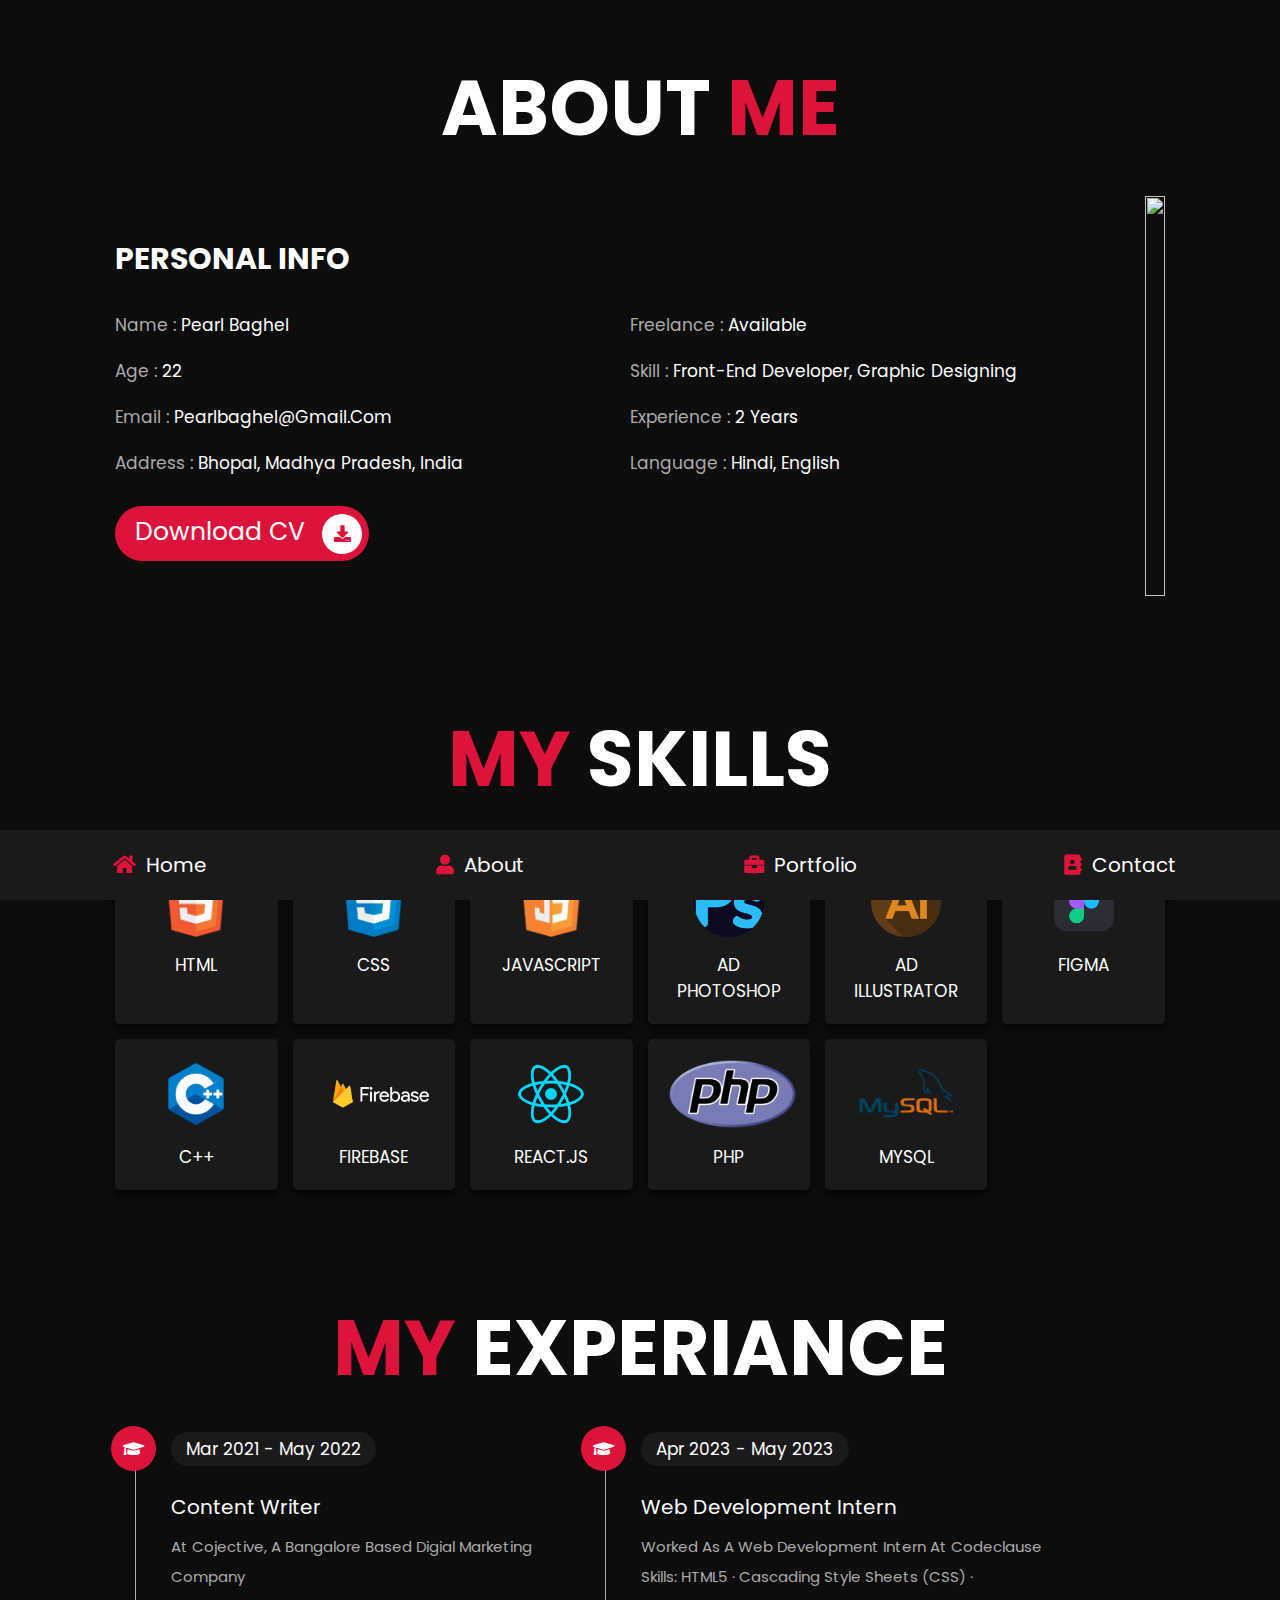
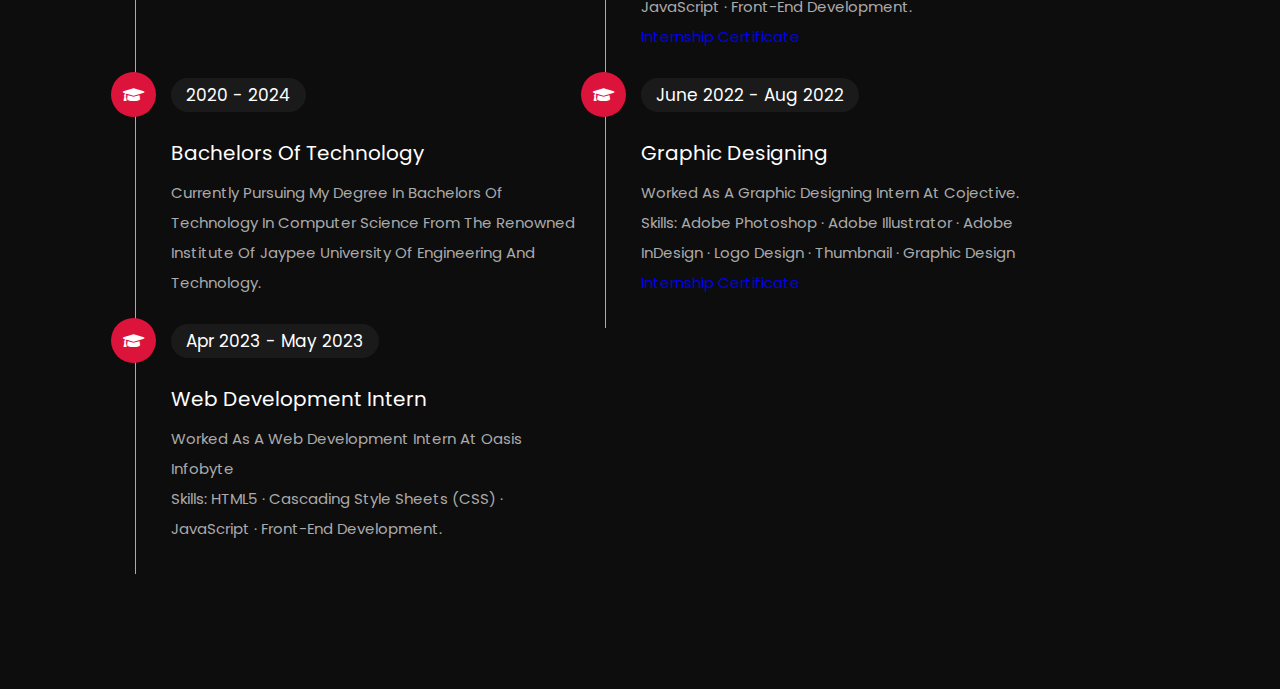
==== about.html @ 2f69be15 "first commit" ====
<!DOCTYPE html>
<html lang="en">

    <head>
        <meta charset="UTF-8">
        <meta http-equiv="X-UA-Compatible" content="IE=edge">
        <meta name="viewport" content="width=device-width, initial-scale=1.0">
        <title>about</title>

        <!-- font awesome cdn link  -->
        <link rel="stylesheet" href="https://cdnjs.cloudflare.com/ajax/libs/font-awesome/5.15.4/css/all.min.css">

        <!-- custom css file link  -->
        <link rel="stylesheet" href="style.css">

    </head>

    <body>

        <!-- navbar section starts  -->

        <nav class="navbar">
            <a href="home.html"> <i class="fas fa-home"></i> <span>home</span> </a>
            <a href="about.html"> <i class="fas fa-user"></i> <span>about</span> </a>
            <a href="portfolio.html"> <i class="fas fa-briefcase"></i> <span>portfolio</span> </a>
            <!-- <a href="blogs.html"> <i class="fas fa-blog"></i> <span>blogs</span> </a> -->
            <a href="contact.html"> <i class="fas fa-address-book"></i> <span>contact</span> </a>
        </nav>

        <!-- navbar section ends -->

        <!-- about section starts  -->

        <section class="about">

            <h1 class="heading"> about <span>me</span> </h1>

            <div class="row">

                <div class="info-container">

                    <h1>personal info</h1>

                    <div class="box-container">

                        <div class="box">
                            <h3> <span>name : </span> Pearl Baghel </h3>
                            <h3> <span>age : </span> 22 </h3>
                            <h3> <span>email : </span> pearlbaghel@gmail.com </h3>
                            <h3> <span>address : </span> Bhopal, Madhya Pradesh, india</h3>
                        </div>

                        <div class="box">
                            <h3> <span>freelance : </span> available </h3>
                            <h3> <span>skill : </span> front-end Developer, Graphic designing </h3>
                            <h3> <span>experience : </span> 2 years </h3>
                            <h3> <span>language : </span> hindi, english </h3>
                        </div>

                    </div>

                    <a href="#" class="btn"> download CV <i class="fas fa-download"></i> </a>

                </div>

                <div class="count-container">

                    <!-- <div class="box">
                <h3>2+</h3>
                <p>years of experience</p>
            </div>

            <div class="box">
                <h3>450+</h3>
                <p>happy clients</p>
            </div>

            <div class="box">
                <h3>390+</h3>
                <p>project completed</p>
            </div>

            <div class="box">
                <h3>10+</h3>
                <p>awards won</p>
            </div> -->

                    <img src="images/aboutimage.gif" alt="">

                </div>

            </div>

        </section>

        <!-- about section ends -->

        <!-- skills section starts  -->

        <section class="skills">

            <h1 class="heading"> <span>my</span> skills </h1>

            <div class="box-container">
                <div class="box">
                    <img src="images/icon-1.png">
                    <h3>html</h3>
                </div>
                <div class="box">
                    <img src="images/icon-2.png">
                    <h3>css</h3>
                </div>
                <div class="box">
                    <img src="images/icon-3.png">
                    <h3>javascript</h3>
                </div>
                <div class="box">
                    <img src="images/icon-4.png">
                    <h3>ad photoshop</h3>
                </div>
                <div class="box">
                    <img src="images/icon-5.png">
                    <h3>ad illustrator</h3>
                </div>
                <div class="box">
                    <img src="images/icon-6.png">
                    <h3>figma</h3>
                </div>
                <div class="box">
                    <img src="images/icon-7.png">
                    <h3>c++</h3>
                </div>
                <div class="box">
                    <img src="images/icon-8.png">
                    <h3>Firebase</h3>
                </div>
                <div class="box">
                    <img src="images/icon-9.png">
                    <h3>react.js</h3>
                </div>
                <div class="box">
                    <img src="images/icon-10.png">
                    <h3>php</h3>
                </div>
                <div class="box">
                    <img src="images/icon-11.png">
                    <h3>mysql</h3>
                </div>
            </div>

        </section>

        <!-- skills section ends -->

        <!-- education section starts  -->

        <section class="education">

            <h1 class="heading"> <span>my</span> Experiance </h1>

            <div class="box-container">

                <div class="box">
                    <i class="fas fa-graduation-cap"></i>
                    <span>Mar 2021 - may 2022</span>
                    <h3>Content Writer</h3>
                    <p>at cojective, a bangalore based digial marketing company</p>
                </div>

                <div class="box">
                    <i class="fas fa-graduation-cap"></i>
                    <span>Apr 2023 - May 2023 </span>
                    <h3>Web Development Intern</h3>
                    <p>worked as a web development intern at codeclause<br>Skills: HTML5 · Cascading Style Sheets (CSS) · JavaScript · Front-End Development.<br><a href="https://www.linkedin.com/in/pearl-baghel-884807211/overlay/experience/2150628178/multiple-media-viewer?profileId=ACoAADWw5CQBwi-3Qg0DMl6ZUpad9ii9hekX2CM&treasuryMediaId=1635525442308&lipi=urn%3Ali%3Apage%3Ad_flagship3_profile_view_base%3BJ2IKghkDRHaGOTOlcxXQ5g%3D%3D">internship certificate</a></p>
                </div>

                <div class="box">
                    <i class="fas fa-graduation-cap"></i>
                    <span>2020 - 2024</span>
                    <h3>Bachelors of Technology</h3>
                    <p>Currently Pursuing my degree in bachelors of technology in computer science from the renowned institute of jaypee university of engineering and technology.</p>
                </div>

                <div class="box">
                    <i class="fas fa-graduation-cap"></i>
                    <span>June 2022 - Aug 2022</span>
                    <h3>Graphic designing</h3>
                    <p>Worked as a graphic designing intern at cojective.<br>Skills: Adobe Photoshop · Adobe Illustrator
                        · Adobe InDesign · Logo Design · thumbnail · Graphic Design <br><a
                            href="https://www.linkedin.com/in/pearl-baghel-884807211/overlay/1635525446434/single-media-viewer?type=IMAGE&profileId=ACoAADWw5CQBwi-3Qg0DMl6ZUpad9ii9hekX2CM&lipi=urn%3Ali%3Apage%3Ad_flagship3_profile_view_base%3BMBtVjmn4Q826A%2B%2FppzmdAw%3D%3D"
                            target="_blank">internship certificate</a></p>
                </div>

                <div class="box">
                    <i class="fas fa-graduation-cap"></i>
                    <span>Apr 2023 - May 2023</span>
                    <h3>Web Development Intern</h3>
                    <p>worked as a web development intern at Oasis Infobyte<br>Skills: HTML5 · Cascading Style Sheets (CSS) · JavaScript · Front-End Development.</p>
                </div>
                <!-- <div class="box">
                    <i class="fas fa-graduation-cap"></i>
                    <span>2020 - 2021</span>
                    <h3>front-end development</h3>
                    <p>Lorem ipsum dolor sit amet consectetur adipisicing elit. Quia explicabo magni est quo vitae quis
                        veritatis fugiat optio placeat enim!</p>
                </div> -->

            </div>

        </section>

        <!-- education section ends -->

    </body>

</html>
---- style.css ----
@import url("https://fonts.googleapis.com/css2?family=Poppins:wght@100;300;400;500;600;700&display=swap");

* {
    font-family: 'Poppins', sans-serif;
    margin: 0;
    padding: 0;
    -webkit-box-sizing: border-box;
    box-sizing: border-box;
    text-decoration: none;
    outline: none;
    border: none;
    text-transform: capitalize;
}

html {
    font-size: 62.5%;
    overflow-x: hidden;
}

html::-webkit-scrollbar {
    width: 1rem;
}

html::-webkit-scrollbar-track {
    background: #0d0d0d;
}

html::-webkit-scrollbar-thumb {
    background: crimson;
    border-radius: 5rem;
}

body {
    background: #0d0d0d;
    padding-bottom: 6.5rem;
}

section {
    padding: 5rem 9%;
}

.heading {
    text-align: center;
    font-size: 6vw;
    color: #fff;
    margin-bottom: 3rem;
    text-transform: uppercase;
}

.heading span {
    text-transform: uppercase;
    color: crimson;
}

.btn {
    display: inline-block;
    margin-top: 1rem;
    border-radius: 5rem;
    background: crimson;
    padding: .7rem;
    font-size: 2.5rem;
    color: #fff;
    padding-left: 2rem;
}

.btn i {
    height: 4rem;
    width: 4rem;
    line-height: 4rem;
    font-size: 1.7rem;
    text-align: center;
    background: #fff;
    color: crimson;
    border-radius: 50%;
    margin-left: 1rem;
    -webkit-transition: .2s linear;
    transition: .2s linear;
}

.btn:hover i {
    margin-left: 2rem;
}

.navbar {
    position: fixed;
    bottom: 0;
    left: 0;
    right: 0;
    display: -webkit-box;
    display: -ms-flexbox;
    display: flex;
    z-index: 1000;
    -webkit-box-align: end;
    -ms-flex-align: end;
    align-items: flex-end;
}

.navbar a {
    padding: 2rem;
    font-size: 2rem;
    background: #1a1a1a;
    -webkit-box-flex: 1;
    -ms-flex: 1;
    flex: 1;
    color: #fff;
    text-align: center;
    -webkit-transition: .2s linear;
    transition: .2s linear;
}

.navbar a i {
    color: crimson;
    padding-right: .5rem;
}

.navbar a:hover {
    background: crimson;
    padding-bottom: 6rem;
}

.navbar a:hover i {
    color: #fff;
}

.home {
    display: -webkit-box;
    display: -ms-flexbox;
    display: flex;
    -webkit-box-align: center;
    -ms-flex-align: center;
    align-items: center;
    -ms-flex-wrap: wrap;
    flex-wrap: wrap;
    gap: 4rem;
    min-height: calc(100vh - 6.5rem);
}

.home .image {
    -webkit-box-flex: 1;
    -ms-flex: 1 1 42rem;
    flex: 1 1 42rem;
    text-align: center;
}

.home .image img {
    height: 60rem;
    width: 55rem;
    border-radius: 30% 70% 70% 30% / 30% 30% 70% 70%;
}

.home .content {
    -webkit-box-flex: 1;
    -ms-flex: 1 1 42rem;
    flex: 1 1 42rem;
}

.home .content h3 {
    color: #fff;
    font-size: 4rem;
    padding-bottom: .5rem;
}


.home .content span {
    font-size: 2rem;
    font-weight: bold;
    color: crimson;
    padding: .5rem 0;
    overflow: hidden;
    white-space: nowrap;
    margin: 0 auto;
    letter-spacing: 0.15em;
    animation: typing 3s steps(20) forwards;
    display: none;
}

.content .line-hidden {
    display: none;
}

@keyframes typing {
    from {
        width: 0;
    }

    to {
        width: 100%;
    }
}

.home .content p {
    font-size: 1.75rem;
    color: #ffffff;
    padding: 1rem 0;
    line-height: 2;
}

.about .row {
    display: -webkit-box;
    display: -ms-flexbox;
    display: flex;
    -webkit-box-align: center;
    -ms-flex-align: center;
    align-items: center;
    -ms-flex-wrap: wrap;
    flex-wrap: wrap;
    gap: 2rem;
}

.about .row .info-container {
    -webkit-box-flex: 1;
    -ms-flex: 1 1 42rem;
    flex: 1 1 42rem;
}

.about .row .info-container h1 {
    font-size: 3rem;
    color: #fff;
    text-transform: uppercase;
    padding-bottom: 1rem;
}

.about .row .info-container .box-container {
    padding: 1rem 0;
    display: -webkit-box;
    display: -ms-flexbox;
    display: flex;
    -ms-flex-wrap: wrap;
    flex-wrap: wrap;
    gap: 2rem;
}

.about .row .info-container .box-container .box {
    -webkit-box-flex: 1;
    -ms-flex: 1 1 20rem;
    flex: 1 1 20rem;
}

.about .row .info-container .box-container .box h3 {
    font-size: 1.7rem;
    color: #fff;
    padding: 1rem 0;
    font-weight: normal;
}

.about .row .info-container .box-container .box h3 span {
    color: #aaa;
}
/* 
.about .row .count-container {
    -webkit-box-flex: 1;
    -ms-flex: 1 1 42rem;
    flex: 1 1 42rem;
    display: -webkit-box;
    display: -ms-flexbox;
    display: flex;
    -ms-flex-wrap: wrap;
    flex-wrap: wrap;
    gap: 2rem;
}

.about .row .count-container .box {
    -webkit-box-flex: 1;
    -ms-flex: 1 1 20rem;
    flex: 1 1 20rem;
    padding: 3rem 4rem;
    border-radius: .5rem;
    background: #1a1a1a;
    -webkit-box-shadow: 0 0.5rem 1rem rgba(0, 0, 0, 0.7);
    box-shadow: 0 0.5rem 1rem rgba(0, 0, 0, 0.7);
}

.about .row .count-container .box h3 {
    font-size: 5rem;
    color: crimson;
}

.about .row .count-container .box p {
    font-size: 2rem;
    color: #aaa;
} */

.about .count-container img{
    width: 100%;
    height:40rem;
}
.skills .box-container {
    display: -ms-grid;
    display: grid;
    -ms-grid-columns: (minmax(15rem, 1fr))[auto-fit];
    grid-template-columns: repeat(6, minmax(15rem, 1fr));
    gap: 1.5rem;

}

.skills .box-container .box {
    padding: 2rem;
    text-align: center;
    -webkit-box-shadow: 0 0.5rem 1rem rgba(0, 0, 0, 0.7);
    box-shadow: 0 0.5rem 1rem rgba(0, 0, 0, 0.7);
    border-radius: .5rem;
    background: #1a1a1a;
}

.skills .box-container .box:hover {
    background: white;
}

.skills .box-container .box:hover h3 {
    color: #0d0d0d;
}

.skills .box-container .box img {
    height: 7rem;
    margin-bottom: 1rem;
}

.skills .box-container .box h3 {
    color: #fff;
    font-size: 1.7rem;
    font-weight: normal;
    text-transform: uppercase;
}

.education .box-container {
    display: -webkit-box;
    display: -ms-flexbox;
    display: flex;
    -ms-flex-wrap: wrap;
    flex-wrap: wrap;
}

.education .box-container .box {
    -webkit-box-flex: 1;
    -ms-flex: 1 1 40rem;
    /* flex: 1 1 40rem; */
    flex: 0 45rem;
    width: 45rem;
    margin-left: 2rem;
    padding-top: 0;
    padding-bottom: 0;
    padding-left: 3.5rem;
    padding-bottom: 3rem;
    border-left: 0.1rem solid #aaa;
    position: relative;
}

.education .box-container .box i {
    height: 4.5rem;
    width: 4.5rem;
    line-height: 4.5rem;
    font-size: 1.7rem;
    border-radius: 50%;
    background: crimson;
    color: #fff;
    text-align: center;
    position: absolute;
    top: -1rem;
    left: -2.5rem;
}

.education .box-container .box span {
    font-size: 1.7rem;
    color: #fff;
    border-radius: 5rem;
    padding: .5rem 1.5rem;
    background: #1a1a1a;
}

.education .box-container .box h3 {
    font-size: 2rem;
    padding: 1rem 0;
    color: #fff;
    padding-top: 3rem;
    font-weight: normal;
}

.education .box-container .box p {
    font-size: 1.5rem;
    color: #aaa;
    line-height: 2;
}

.portfolio {
    text-align: center;
}

.portfolio .box-container {
    display: -ms-grid;
    display: grid;
    -ms-grid-columns: (minmax(31rem, 1fr))[auto-fit];
    grid-template-columns: repeat(auto-fit, minmax(31rem, 1fr));
    gap: 1.5rem;
    margin-bottom: 2rem;
}

.portfolio .box-container .box {
    height: 30rem;
    overflow: hidden;
    position: relative;
}

.portfolio .box-container .box:hover .content {
    -webkit-transform: translateY(0%);
    transform: translateY(0%);
}

.portfolio .box-container .box img {
    height: 100%;
    width: 100%;
    -o-object-fit: cover;
    object-fit: cover;
}

.portfolio .box-container .box .content {
    position: absolute;
    top: 0;
    left: 0;
    height: 100%;
    width: 100%;
    background: #1a1a1a;
    display: -webkit-box;
    display: -ms-flexbox;
    display: flex;
    -webkit-box-orient: vertical;
    -webkit-box-direction: normal;
    -ms-flex-flow: column;
    flex-flow: column;
    -webkit-box-align: center;
    -ms-flex-align: center;
    align-items: center;
    -webkit-box-pack: center;
    -ms-flex-pack: center;
    justify-content: center;
    padding: 2rem;
    -webkit-transform: translateY(-100%);
    transform: translateY(-100%);
    -webkit-transition: .2s linear;
    transition: .2s linear;
}

.portfolio .box-container .box .content h3 {
    font-size: 2.5rem;
    color: #fff;
    text-transform: uppercase;
    font-weight: normal;
}

.portfolio .box-container .box .content p {
    padding: 1rem 0;
    font-size: 1.5rem;
    line-height: 2;
    color: #aaa;
}

.portfolio .box-container .box .content a {
    font-size: 2rem;
    color: crimson;
}

.portfolio .box-container .box .content a:hover {
    color: #fff;
}

/* .blogs .box-container {
    display: -ms-grid;
    display: grid;
    -ms-grid-columns: (minmax(31rem, 1fr))[auto-fit];
    grid-template-columns: repeat(auto-fit, minmax(31rem, 1fr));
    gap: 1.5rem;
}

.blogs .box-container .box {
    text-align: center;
    padding: 2rem;
    border-radius: .5rem;
    background: #1a1a1a;
    -webkit-box-shadow: 0 0.5rem 1rem rgba(0, 0, 0, 0.7);
    box-shadow: 0 0.5rem 1rem rgba(0, 0, 0, 0.7);
}

.blogs .box-container .box:hover .image img {
    -webkit-transform: scale(1.2);
    transform: scale(1.2);
}

.blogs .box-container .box .image {
    height: 25rem;
    width: 100%;
    border-radius: .5rem;
    overflow: hidden;
}

.blogs .box-container .box .image img {
    height: 100%;
    width: 100%;
    -o-object-fit: cover;
    object-fit: cover;
    -webkit-transition: .2s linear;
    transition: .2s linear;
}

.blogs .box-container .box .content .icons {
    position: relative;
    top: -1rem;
    border-radius: .5rem;
    padding: 1.5rem;
    display: inline-block;
    background: #0d0d0d;
}

.blogs .box-container .box .content .icons a {
    font-size: 1.4rem;
    margin: 0 1rem;
    color: #fff;
}

.blogs .box-container .box .content .icons a:hover {
    color: crimson;
}

.blogs .box-container .box .content .icons a i {
    padding-right: .5rem;
    color: crimson;
}

.blogs .box-container .box .content h3 {
    font-size: 2rem;
    color: #fff;
    font-weight: normal;
}

.blogs .box-container .box .content p {
    font-size: 1.5rem;
    color: #aaa;
    padding: 1rem 0;
    line-height: 2;
} */

.contact .row {
    display: -webkit-box;
    display: -ms-flexbox;
    display: flex;
    -webkit-box-align: center;
    -ms-flex-align: center;
    align-items: center;
    -ms-flex-wrap: wrap;
    flex-wrap: wrap;
    gap: 2rem;
}

.contact .row .info-container {
    width: 40rem;
}

.contact .row .info-container h1 {
    font-size: 3rem;
    text-transform: uppercase;
    color: #fff;
    padding-bottom: 1rem;
}

.contact .row .info-container p {
    font-size: 1.5rem;
    line-height: 2;
    color: #aaa;
    padding: 1rem 0;
}

.contact .row .info-container .box-container {
    padding: 2rem 0;
}

.contact .row .info-container .box-container .box {
    display: -webkit-box;
    display: -ms-flexbox;
    display: flex;
    gap: 2rem;
    padding: 1rem 0;
}

.contact .row .info-container .box-container .box i {
    font-size: 3rem;
    color: crimson;
}

.contact .row .info-container .box-container .box h3 {
    font-size: 2rem;
    color: #fff;
}

.contact .row .info-container .share a {
    font-size: 2rem;
    height: 4.5rem;
    width: 4.5rem;
    line-height: 4.5rem;
    border-radius: 50%;
    background: #1a1a1a;
    color: #fff;
    text-align: center;
    margin-right: .3rem;
}

.contact .row .info-container .share a:hover {
    background: crimson;
}

.contact .row form {
    -webkit-box-flex: 1;
    -ms-flex: 1 1 42rem;
    flex: 1 1 50rem;
    text-align: right;
}

.contact .row form .inputBox {
    display: -webkit-box;
    display: -ms-flexbox;
    display: flex;
    -ms-flex-wrap: wrap;
    flex-wrap: wrap;
    -webkit-box-pack: justify;
    -ms-flex-pack: justify;
    justify-content: right;
    
}

.contact .row form .inputBox input {
    width: 50%;
}

.contact .row form .inputBox input,
.contact .row form textarea {
    border-radius: 5rem;
    padding: 1.2rem 1.8rem;
    font-size: 1.6rem;
    color: #fff;
    text-transform: none;
    margin: .7rem 0;
    background: #1a1a1a;
}

.contact .row form textarea {
    width: 50%;
    border-radius: 1rem;
    resize: none;
    height: 25rem;
}

.contact .row form .btn {
    padding: 1rem 3rem;
    cursor: pointer;
}

.contact .row form .btn:hover {
    background: #fff;
    color: #0d0d0d;
}

@media (max-width: 1200px) {
    html {
        font-size: 55%;
    }

    section {
        padding: 3rem 2rem;
    }
}

@media (max-width: 768px) {
    .heading {
        font-size: 12vw;
    }

    .navbar a i {
        padding: 0;
    }

    .navbar a span {
        display: none;
    }

    .navbar a:hover {
        padding-bottom: 2rem;
    }

    .home {
        text-align: center;
        gap: 2rem;
    }

    .home .image img {
        height: 30rem;
        width: 30rem;
    }

    .home .content h3 {
        font-size: 3rem;
    }

    .home .content span {
        font-size: 2.5rem;
    }

    .contact .row form .inputBox input {
        width: 100%;
        margin-bottom: 1rem;
    }
}

@media (max-width: 450px) {
    html {
        font-size: 50%;
    }
}

/*# sourceMappingURL=style.css.map */
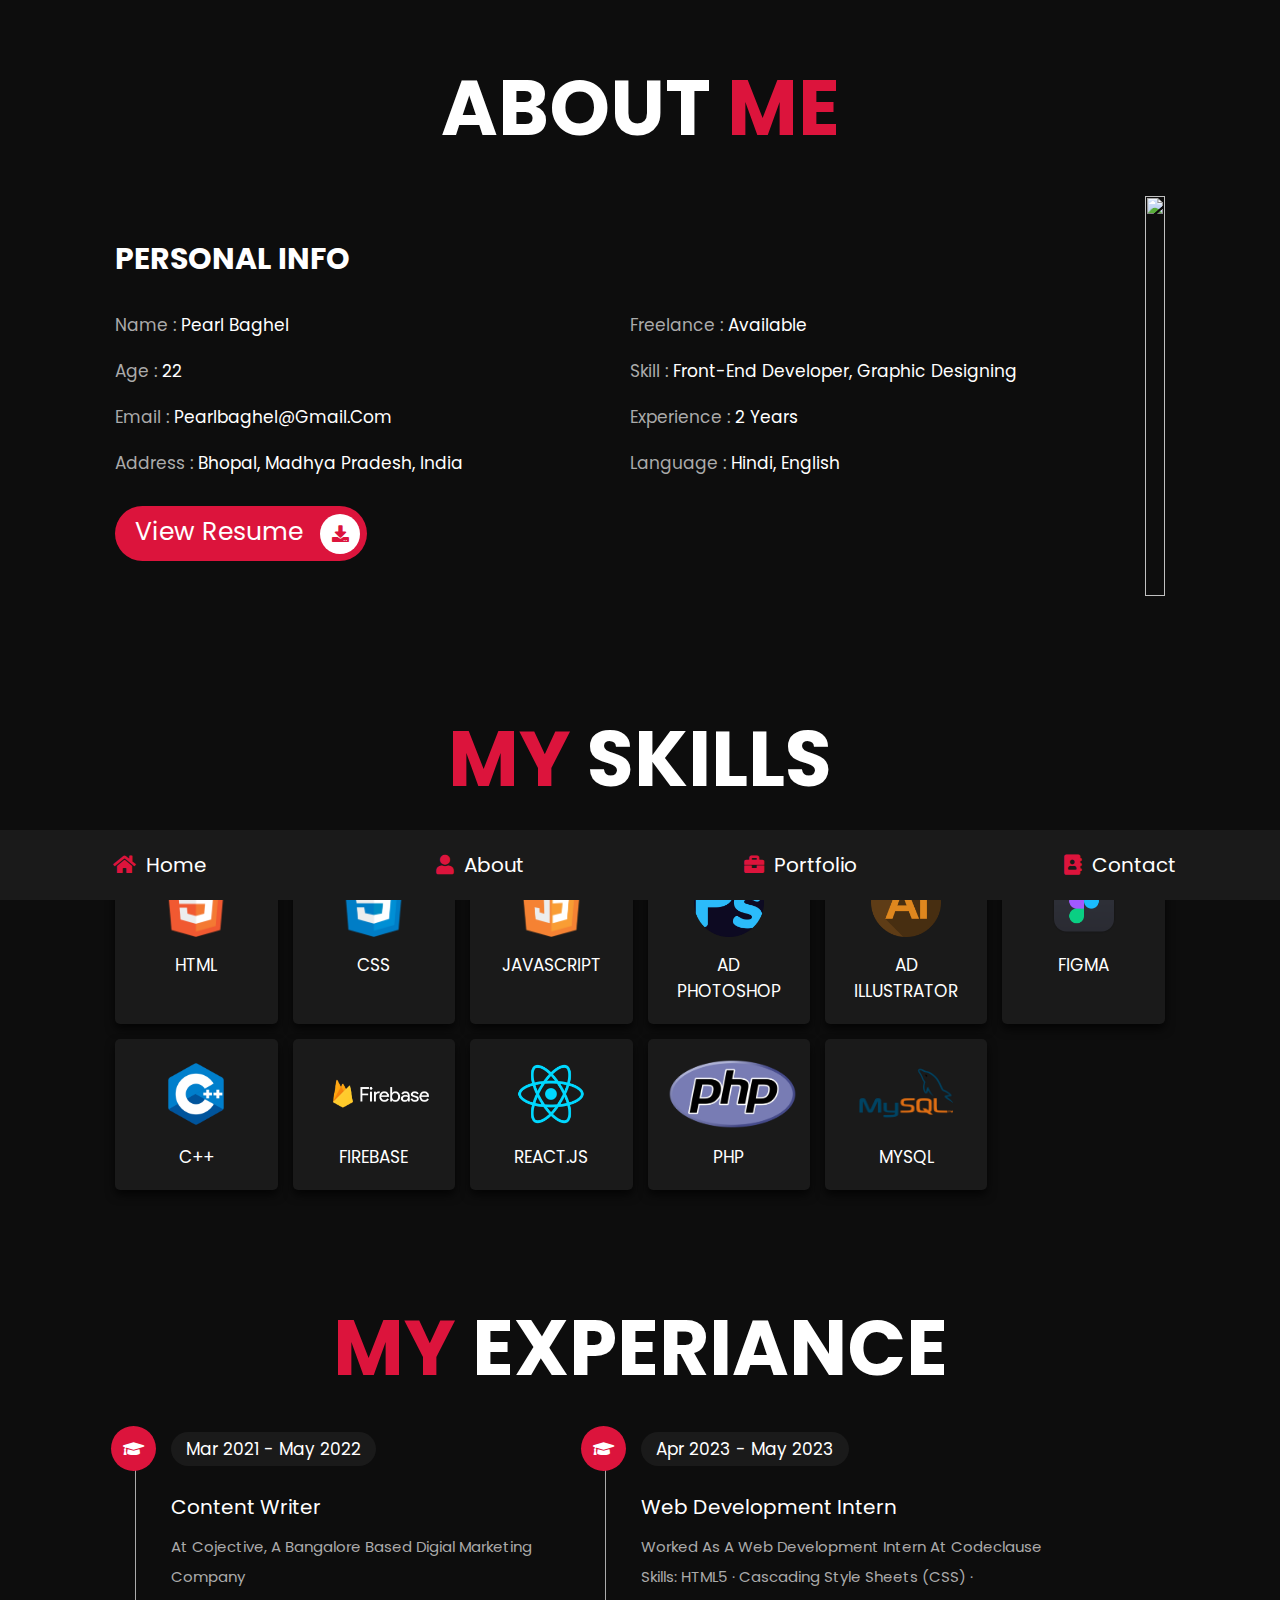
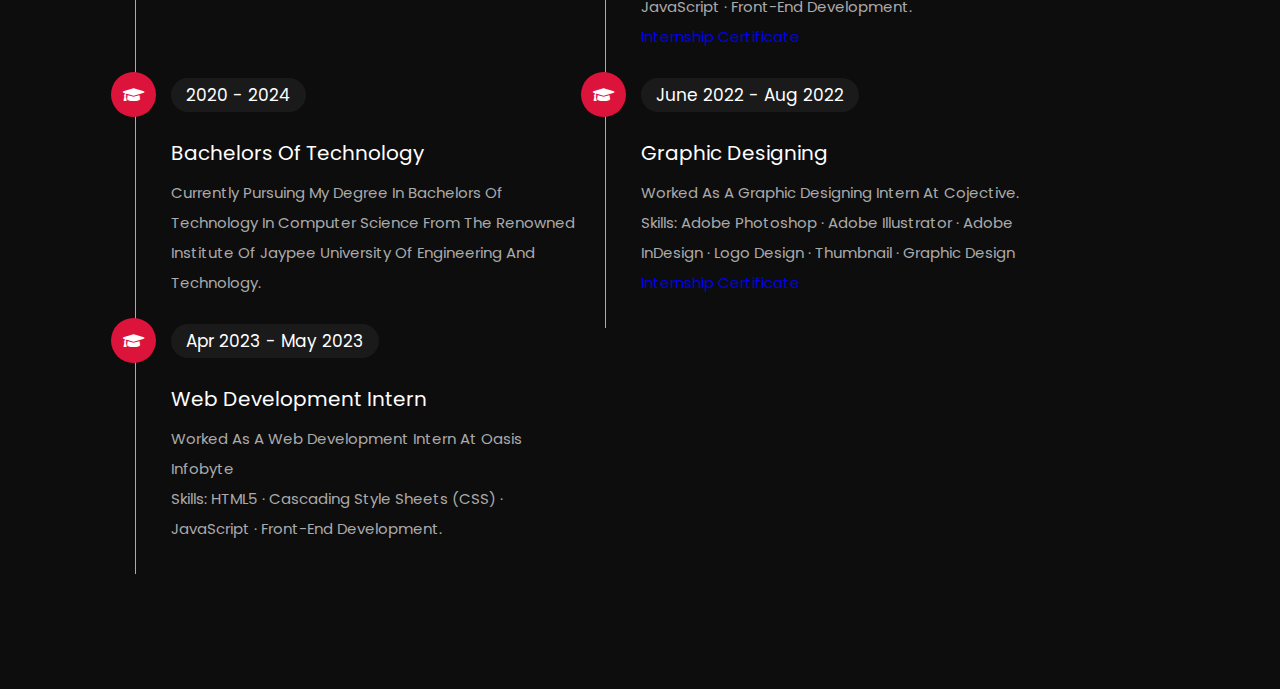
==== commit a524c5ba: "Update about.html" ====
--- a/about.html
+++ b/about.html
@@ -20,7 +20,7 @@
         <!-- navbar section starts  -->
 
         <nav class="navbar">
-            <a href="home.html"> <i class="fas fa-home"></i> <span>home</span> </a>
+            <a href="index.html"> <i class="fas fa-home"></i> <span>home</span> </a>
             <a href="about.html"> <i class="fas fa-user"></i> <span>about</span> </a>
             <a href="portfolio.html"> <i class="fas fa-briefcase"></i> <span>portfolio</span> </a>
             <!-- <a href="blogs.html"> <i class="fas fa-blog"></i> <span>blogs</span> </a> -->
@@ -59,7 +59,7 @@
 
                     </div>
 
-                    <a href="#" class="btn"> download CV <i class="fas fa-download"></i> </a>
+                    <a href="Resume.pdf" class="btn" target="_blank" > View Resume <i class="fas fa-download"></i> </a>
 
                 </div>
 
@@ -213,4 +213,4 @@
 
     </body>
 
-</html>+</html>
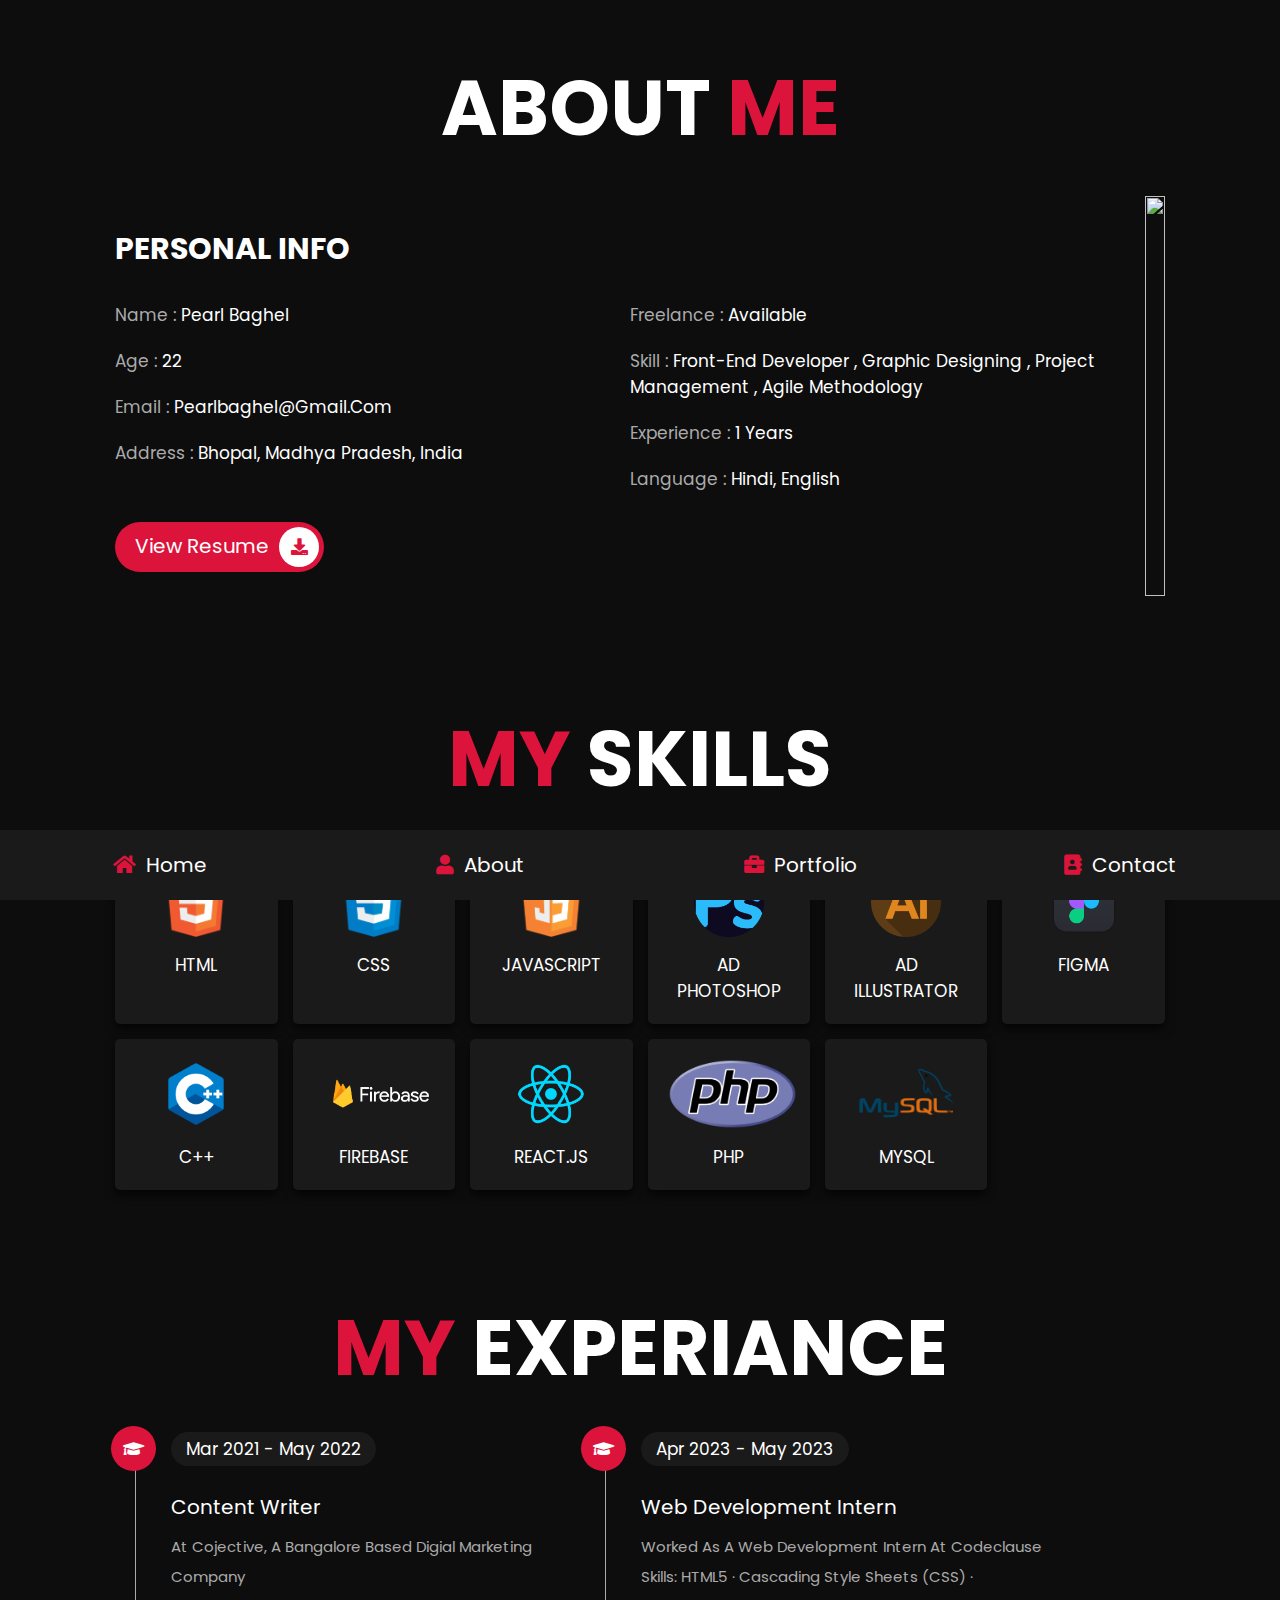
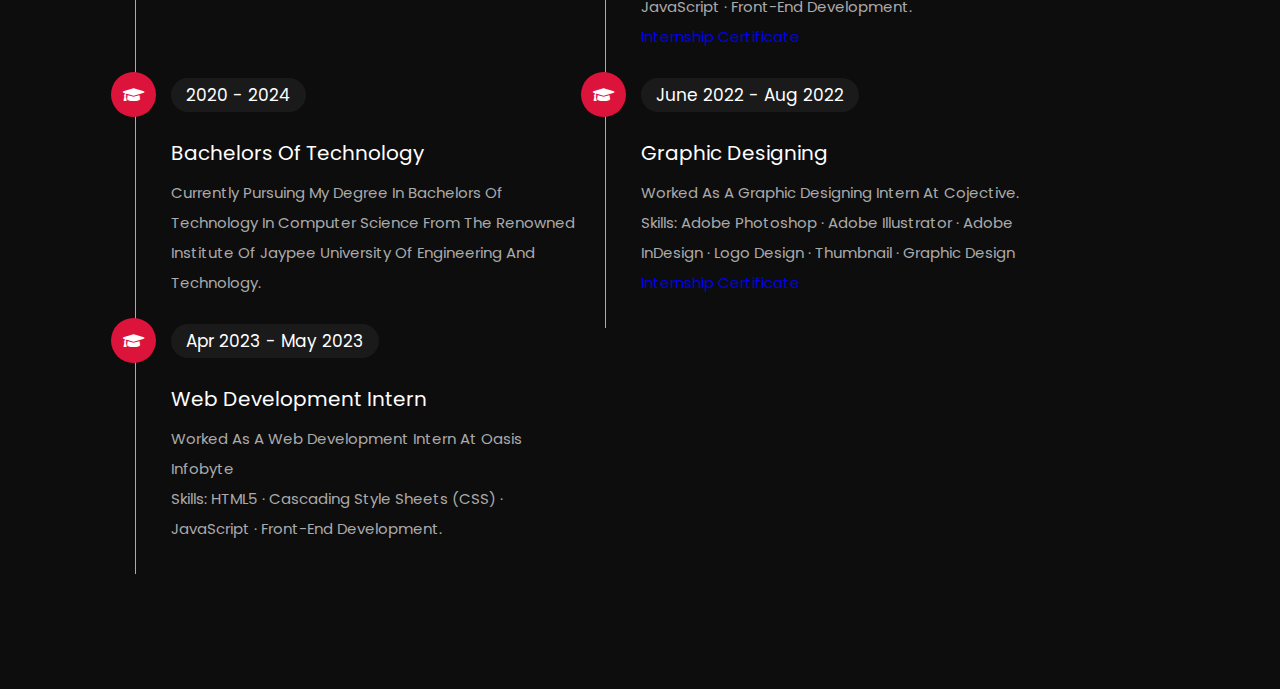
==== commit 06c320c8: "commit" ====
--- a/about.html
+++ b/about.html
@@ -20,7 +20,7 @@
         <!-- navbar section starts  -->
 
         <nav class="navbar">
-            <a href="index.html"> <i class="fas fa-home"></i> <span>home</span> </a>
+            <a href="home.html"> <i class="fas fa-home"></i> <span>home</span> </a>
             <a href="about.html"> <i class="fas fa-user"></i> <span>about</span> </a>
             <a href="portfolio.html"> <i class="fas fa-briefcase"></i> <span>portfolio</span> </a>
             <!-- <a href="blogs.html"> <i class="fas fa-blog"></i> <span>blogs</span> </a> -->
@@ -52,14 +52,14 @@
 
                         <div class="box">
                             <h3> <span>freelance : </span> available </h3>
-                            <h3> <span>skill : </span> front-end Developer, Graphic designing </h3>
-                            <h3> <span>experience : </span> 2 years </h3>
+                            <h3> <span>skill : </span> front-end Developer , Graphic designing , Project Management , Agile methodology </h3>
+                            <h3> <span>experience : </span> 1 years </h3>
                             <h3> <span>language : </span> hindi, english </h3>
                         </div>
 
                     </div>
 
-                    <a href="Resume.pdf" class="btn" target="_blank" > View Resume <i class="fas fa-download"></i> </a>
+                    <a href="Pearl_Baghel_Resume.pdf" class="btn"> View Resume<i class="fas fa-download"></i> </a>
 
                 </div>
 
@@ -213,4 +213,4 @@
 
     </body>
 
-</html>
+</html>--- a/style.css
+++ b/style.css
@@ -57,8 +57,8 @@
     margin-top: 1rem;
     border-radius: 5rem;
     background: crimson;
-    padding: .7rem;
-    font-size: 2.5rem;
+    padding: .5rem;
+    font-size: 2rem;
     color: #fff;
     padding-left: 2rem;
 }
@@ -713,4 +713,4 @@
     }
 }
 
-/*# sourceMappingURL=style.css.map */+/*# sourceMappingURL=style.css.map */
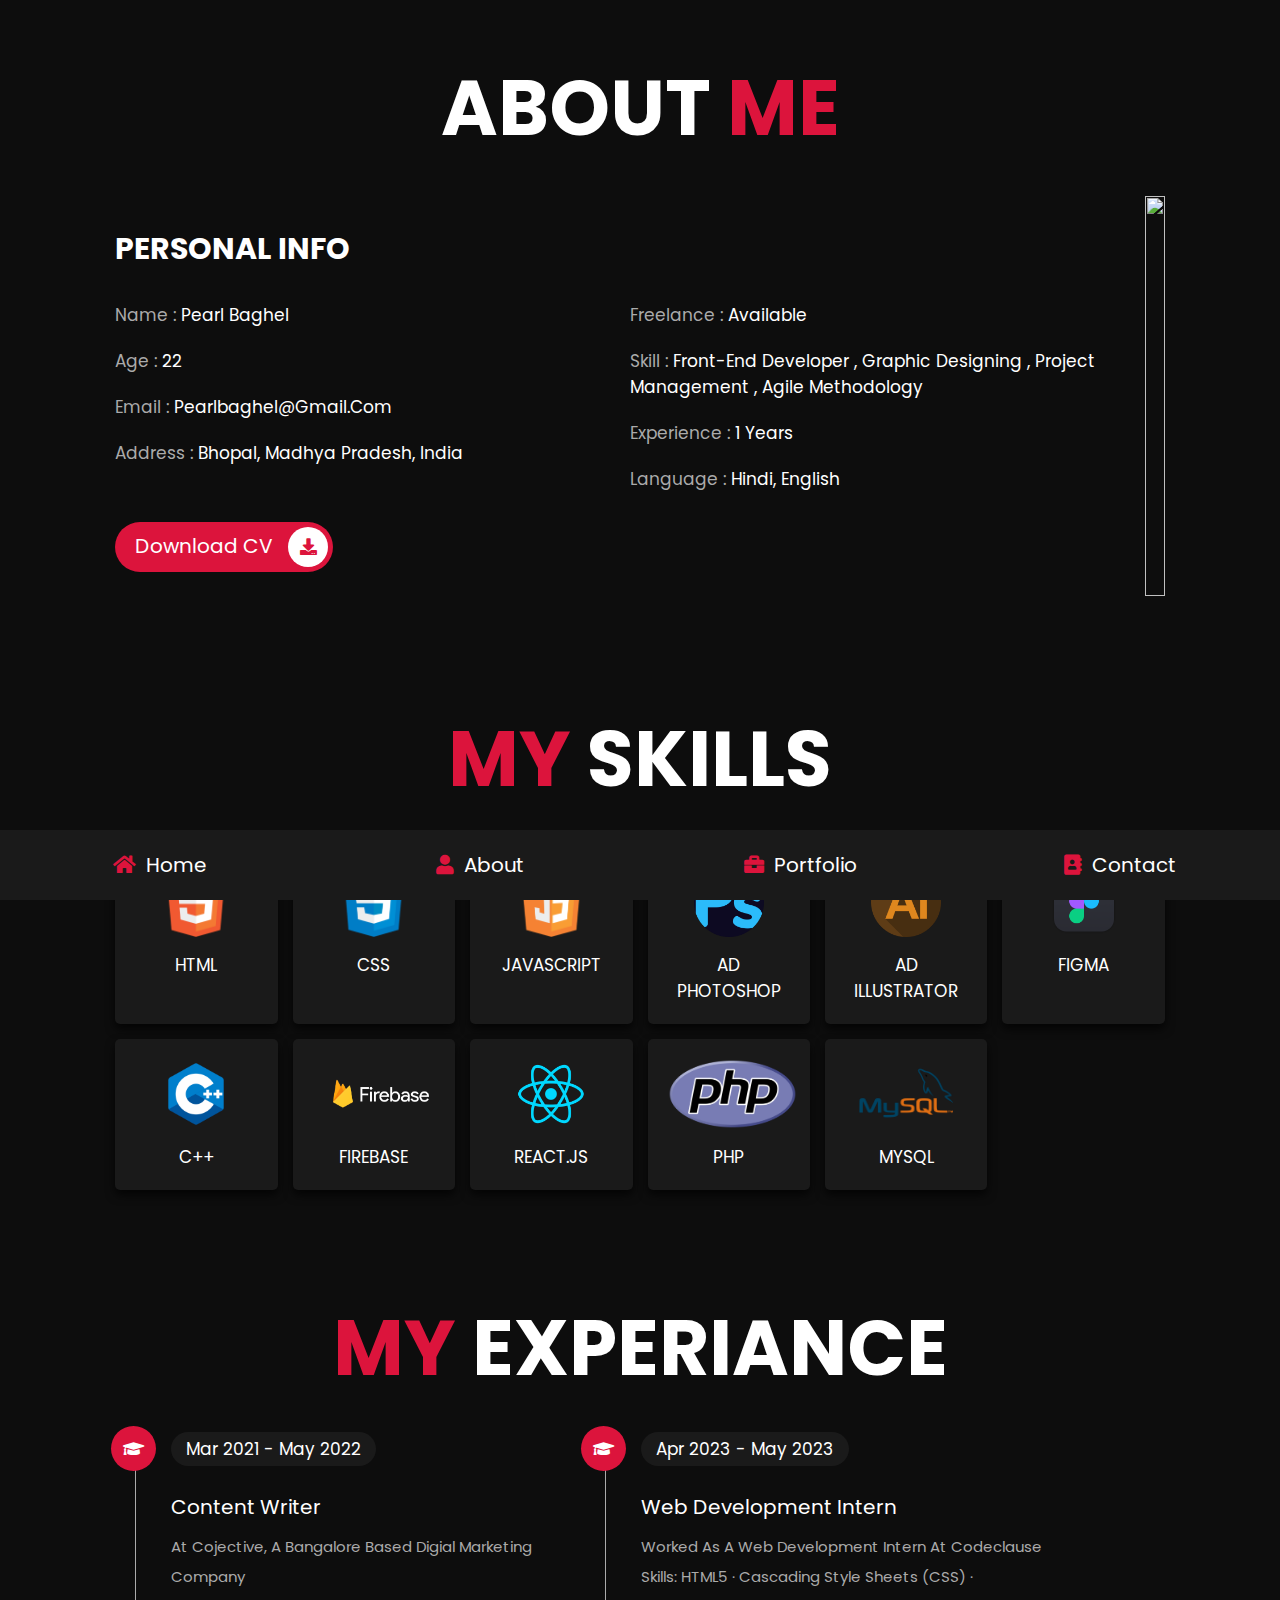
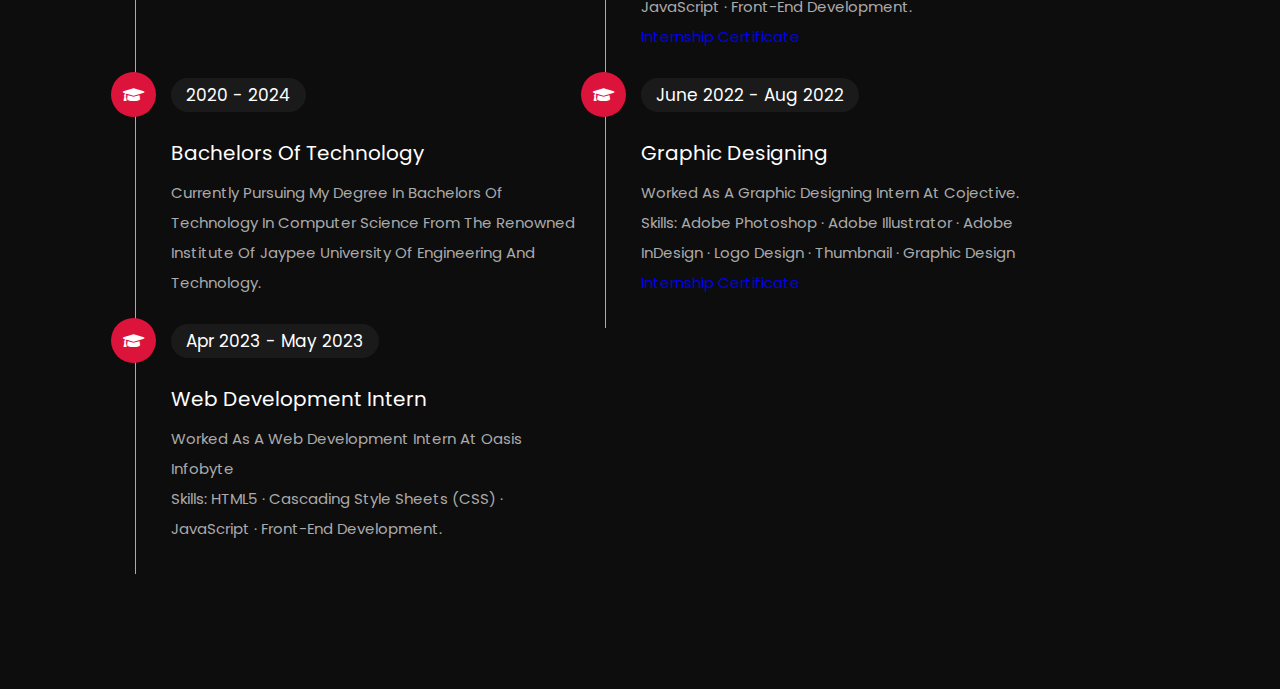
==== commit ab45ade3: "Merge branch 'main' of https://github.com/Pearl-Baghel/Portfolio" ====
--- a/about.html
+++ b/about.html
@@ -20,7 +20,7 @@
         <!-- navbar section starts  -->
 
         <nav class="navbar">
-            <a href="home.html"> <i class="fas fa-home"></i> <span>home</span> </a>
+            <a href="index.html"> <i class="fas fa-home"></i> <span>home</span> </a>
             <a href="about.html"> <i class="fas fa-user"></i> <span>about</span> </a>
             <a href="portfolio.html"> <i class="fas fa-briefcase"></i> <span>portfolio</span> </a>
             <!-- <a href="blogs.html"> <i class="fas fa-blog"></i> <span>blogs</span> </a> -->
@@ -59,7 +59,7 @@
 
                     </div>
 
-                    <a href="Pearl_Baghel_Resume.pdf" class="btn"> View Resume<i class="fas fa-download"></i> </a>
+                    <a href="#" class="btn"> download CV <i class="fas fa-download"></i> </a>
 
                 </div>
 
@@ -213,4 +213,4 @@
 
     </body>
 
-</html>+</html>
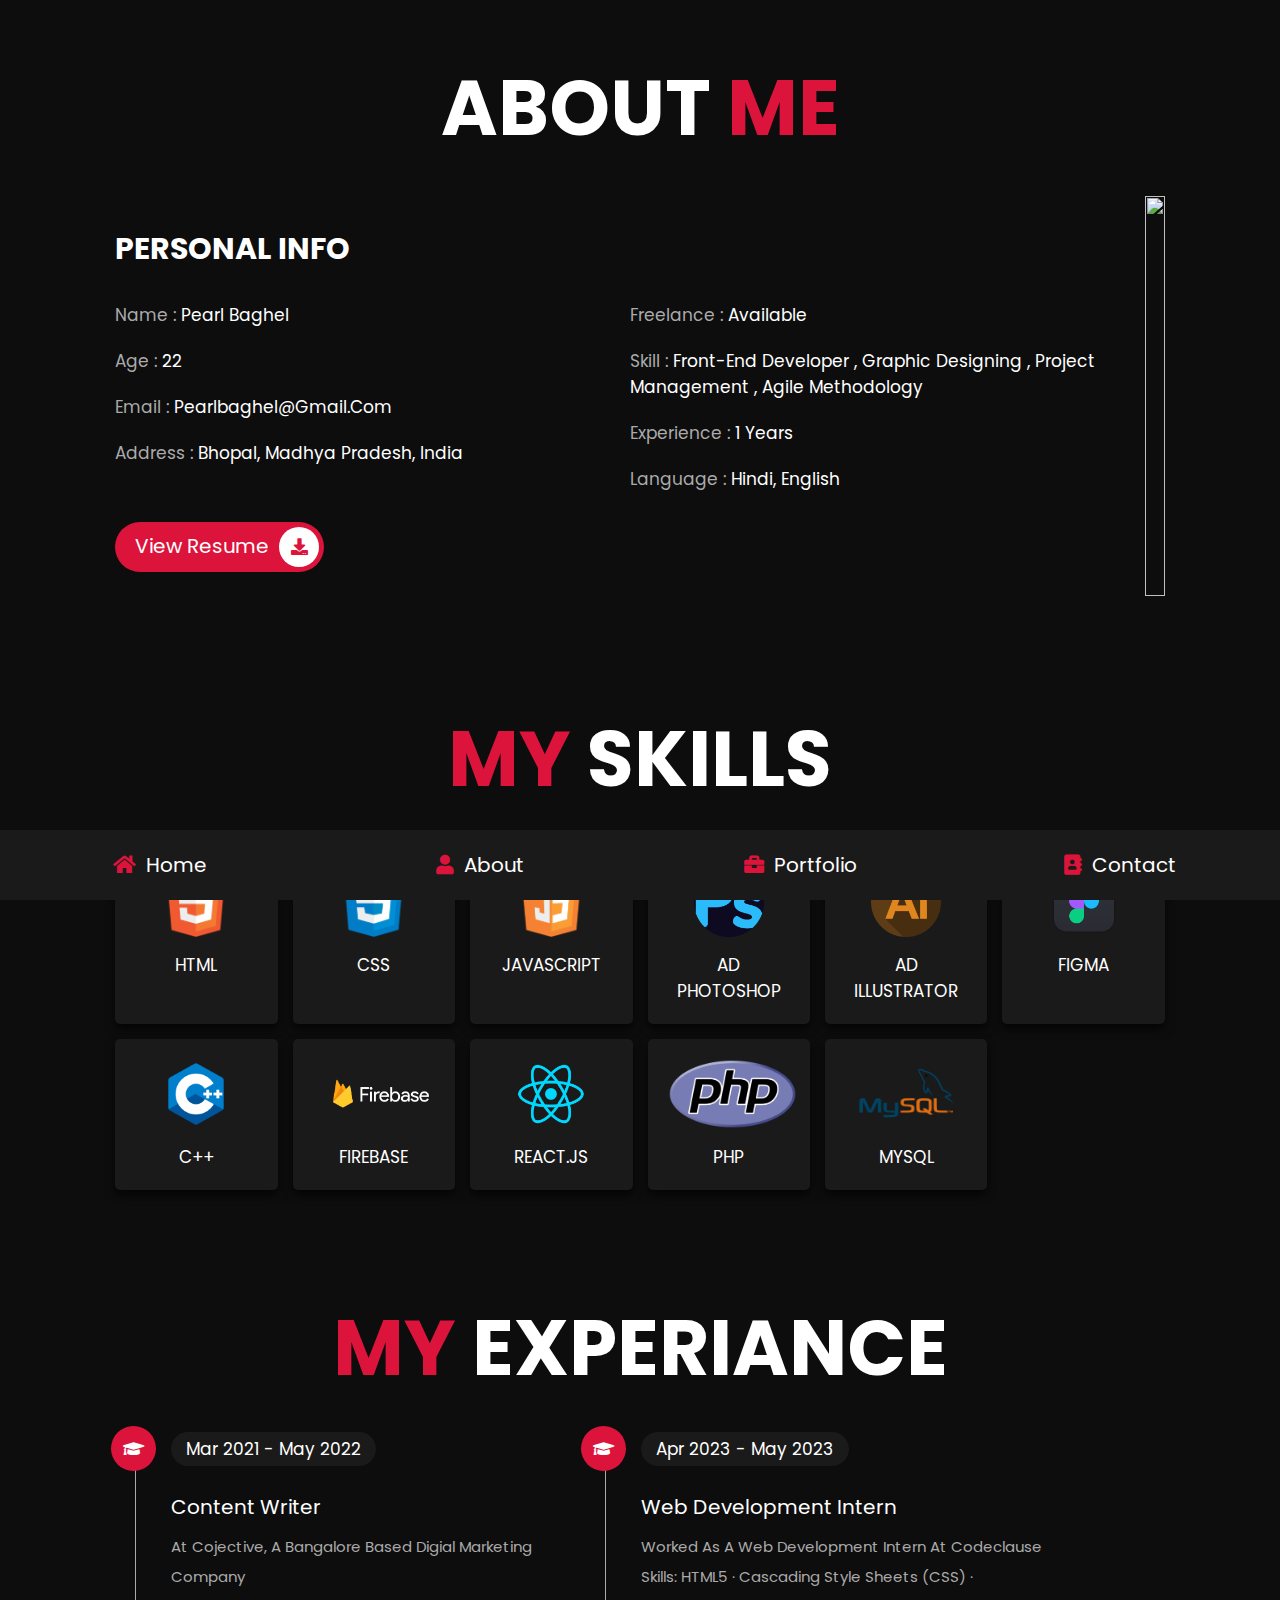
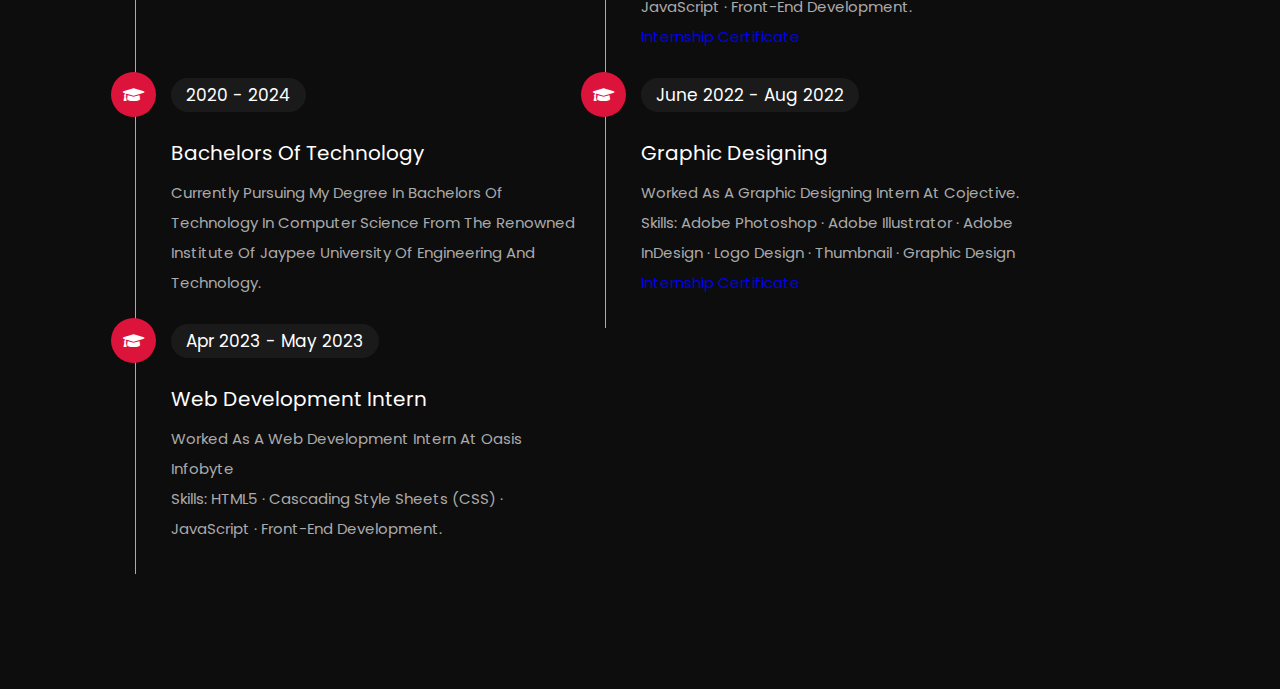
==== commit eb028513: "commit" ====
--- a/about.html
+++ b/about.html
@@ -59,7 +59,7 @@
 
                     </div>
 
-                    <a href="#" class="btn"> download CV <i class="fas fa-download"></i> </a>
+                    <a href="Pearl_Baghel_Resume.pdf" class="btn"> View Resume<i class="fas fa-download"></i> </a>
 
                 </div>
 
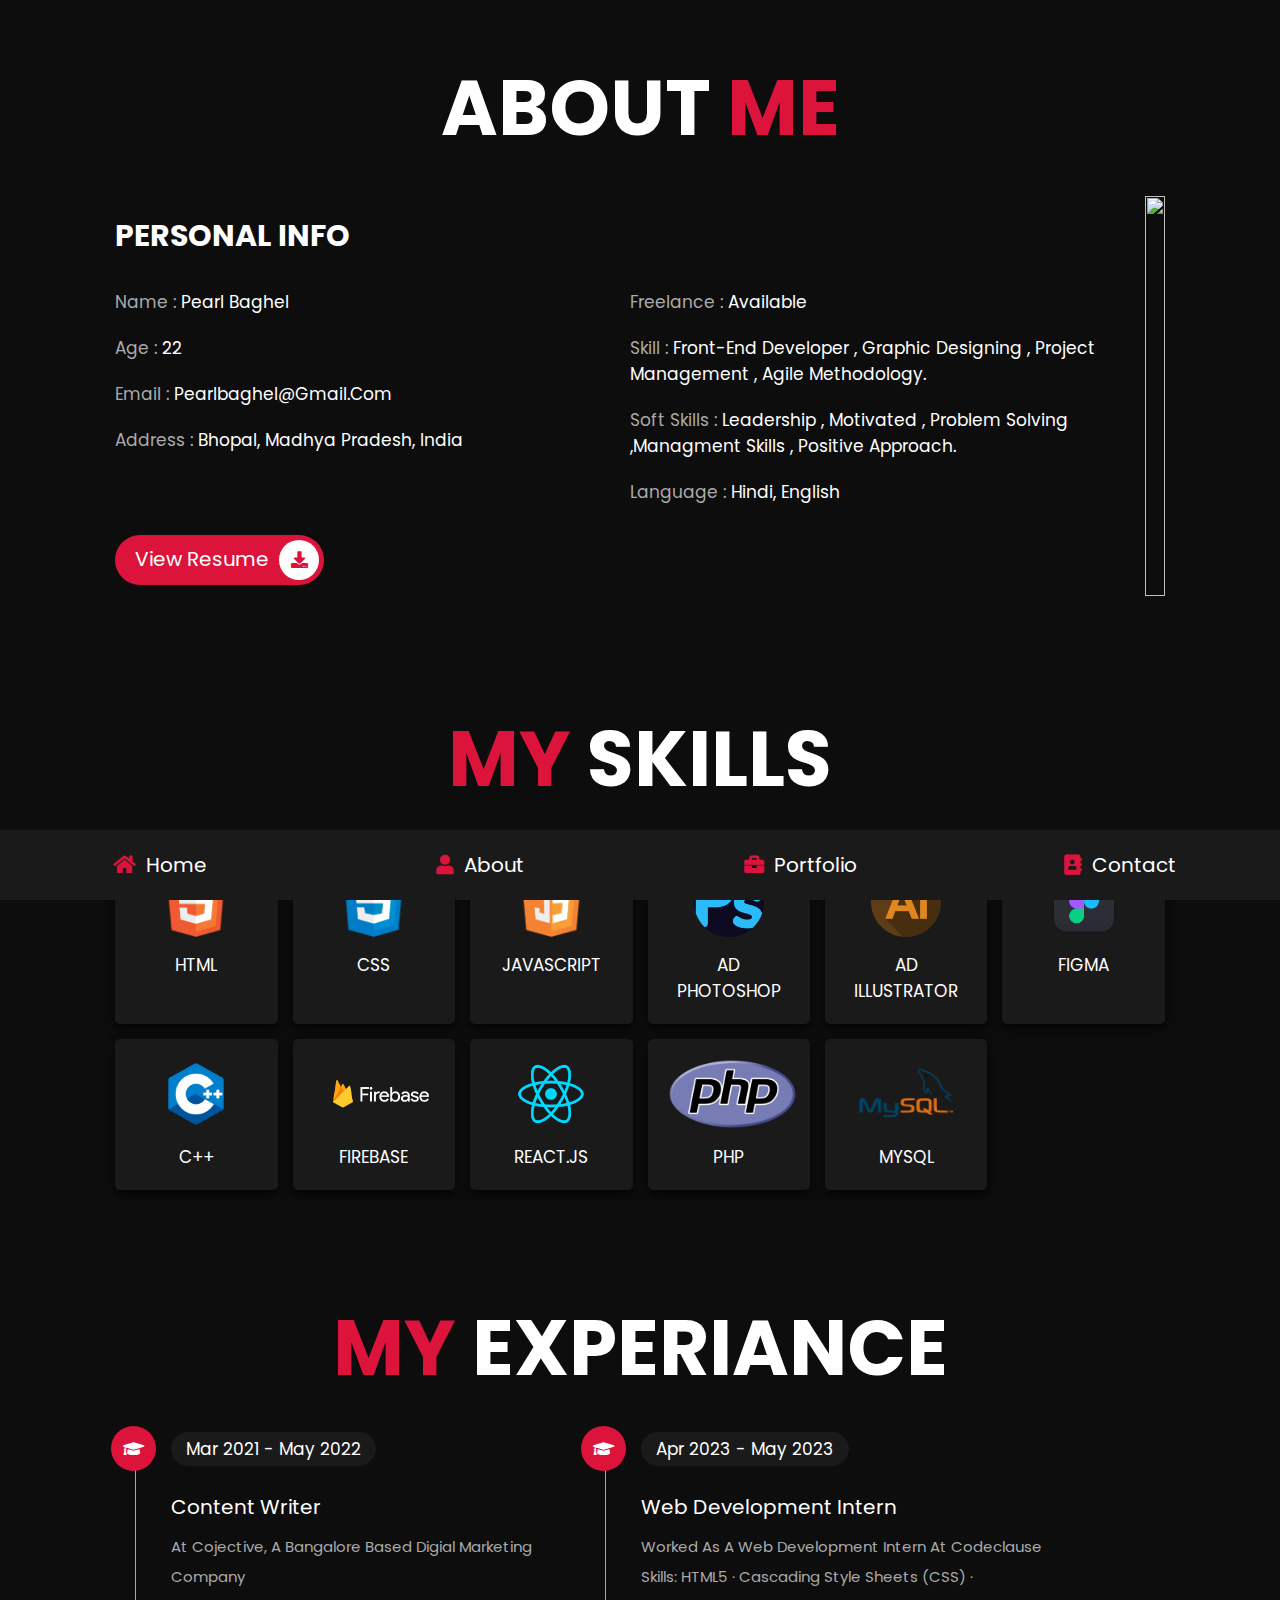
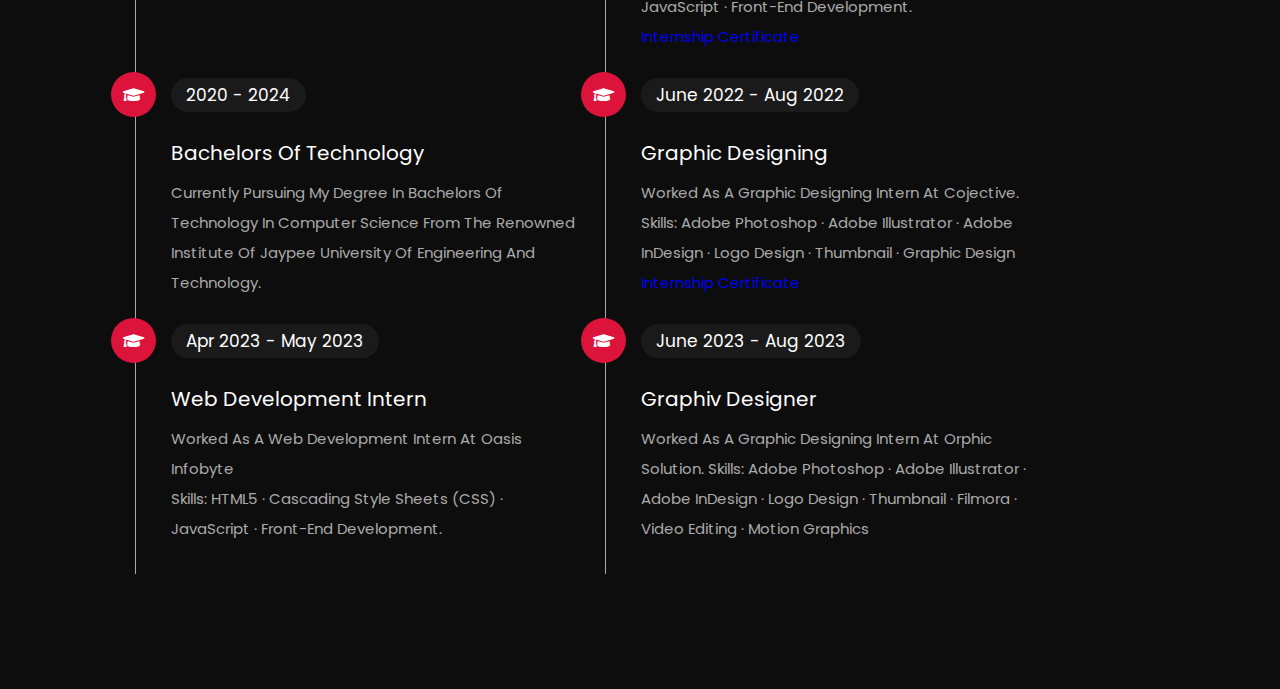
==== commit 7a6e3517: "commit" ====
--- a/about.html
+++ b/about.html
@@ -52,8 +52,8 @@
 
                         <div class="box">
                             <h3> <span>freelance : </span> available </h3>
-                            <h3> <span>skill : </span> front-end Developer , Graphic designing , Project Management , Agile methodology </h3>
-                            <h3> <span>experience : </span> 1 years </h3>
+                            <h3> <span>skill : </span> front-end Developer , Graphic designing , Project Management , Agile methodology. </h3>
+                            <h3> <span>Soft Skills : </span> Leadership , Motivated ,  Problem Solving ,Managment skills , Positive Approach. </h3>
                             <h3> <span>language : </span> hindi, english </h3>
                         </div>
 
@@ -197,20 +197,43 @@
                     <h3>Web Development Intern</h3>
                     <p>worked as a web development intern at Oasis Infobyte<br>Skills: HTML5 · Cascading Style Sheets (CSS) · JavaScript · Front-End Development.</p>
                 </div>
-                <!-- <div class="box">
-                    <i class="fas fa-graduation-cap"></i>
-                    <span>2020 - 2021</span>
-                    <h3>front-end development</h3>
-                    <p>Lorem ipsum dolor sit amet consectetur adipisicing elit. Quia explicabo magni est quo vitae quis
-                        veritatis fugiat optio placeat enim!</p>
-                </div> -->
+                <div class="box">
+                    <i class="fas fa-graduation-cap"></i>
+                    <span>June 2023 - Aug 2023</span>
+                    <h3>Graphiv Designer</h3>
+                    <p>Worked As A Graphic Designing Intern At Orphic Solution.
+                        Skills: Adobe Photoshop · Adobe Illustrator · Adobe InDesign · Logo Design · Thumbnail · Filmora · Video Editing · motion Graphics</p>
+                </div>
 
             </div>
 
         </section>
 
         <!-- education section ends -->
-
+<!-- Certification -->
+<!-- <section class="Certification">
+
+    <h1 class="heading"> <span>my</span> Certificates </h1>
+<div class="box-container">
+    <p>
+INTERACTIVITY WITH JAVASCRIPT - 
+UNIVERSITY OF MICHIGAN
+<br>
+INTRODUCTION TO CSS3 - 
+UNIVERSITY OF MICHIGAN
+<br>
+INTRODUCTION TO HTML5 - 
+UNIVERSITY OF MICHIGAN
+<br>
+INTRO TO GRAPHIC DESIGN BY PHOTOSHOP BY - 
+GREAT LEARNING
+<br>
+LEARN THE BASICS OF WEB - INTERNET
+FUNDAMENTALS BY CODEDAMN
+</p>
+
+</div>
+    </section> -->
     </body>
 
 </html>
--- a/style.css
+++ b/style.css
@@ -379,6 +379,14 @@
     font-size: 1.5rem;
     color: #aaa;
     line-height: 2;
+}
+
+.certification .box-container .box p{
+    font-size: 2rem;
+    padding: 1rem 0;
+    color: #fff;
+    padding-top: 3rem;
+    font-weight: normal;
 }
 
 .portfolio {
